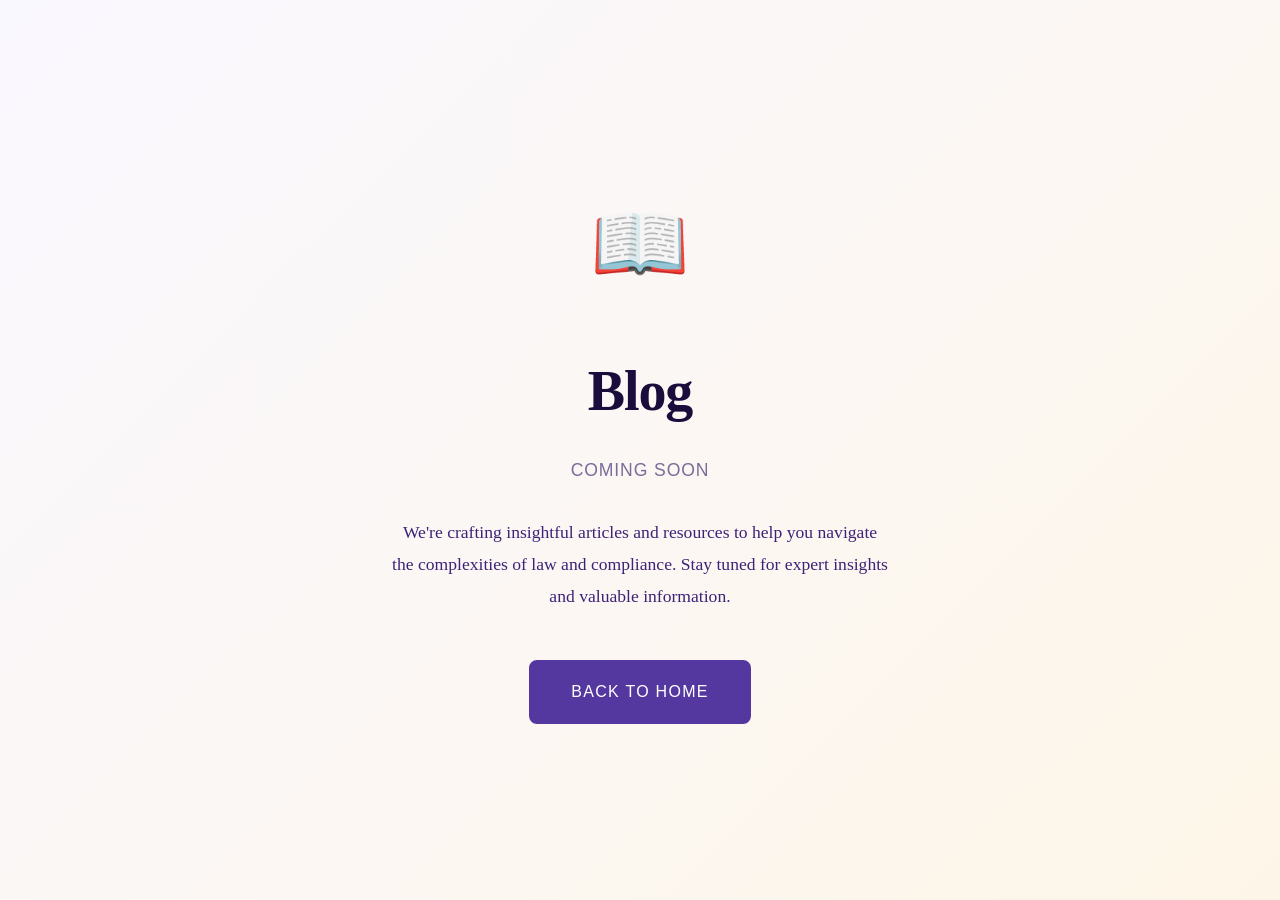
==== blog.html @ 5209cda0 "Create blog.html" ====
<!DOCTYPE html>
<html lang="en">
<head>
    <meta charset="UTF-8">
    <meta name="viewport" content="width=device-width, initial-scale=1.0">
    <title>Blog - Coming Soon</title>
    <link rel="stylesheet" href="style.css">
    <style>
        .coming-soon-container {
            display: flex;
            align-items: center;
            justify-content: center;
            min-height: 100vh;
            background: linear-gradient(135deg, var(--p050) 0%, var(--gold-bg) 100%);
            padding: 2rem;
        }
        .coming-soon-box {
            text-align: center;
            animation: scaleIn 0.8s ease;
        }
        .coming-soon-icon {
            font-size: 5rem;
            margin-bottom: 2rem;
            animation: pulseGold 2s infinite;
        }
        .coming-soon-title {
            font-family: var(--ff-d);
            font-size: 3.5rem;
            font-weight: 600;
            color: var(--p900);
            margin-bottom: 1rem;
            letter-spacing: -0.02em;
        }
        .coming-soon-subtitle {
            font-family: var(--ff-u);
            font-size: 1.1rem;
            color: var(--muted);
            margin-bottom: 2rem;
            letter-spacing: 0.05em;
            text-transform: uppercase;
        }
        .coming-soon-text {
            font-size: 1.1rem;
            color: var(--p700);
            max-width: 500px;
            margin: 0 auto 3rem;
            line-height: 1.8;
        }
        .coming-soon-btn {
            display: inline-block;
            background: var(--p600);
            color: var(--white);
            padding: 1rem 2.5rem;
            border-radius: 8px;
            font-family: var(--ff-u);
            font-weight: 500;
            letter-spacing: 0.08em;
            text-transform: uppercase;
            transition: all 0.3s ease;
            border: 2px solid var(--p600);
        }
        .coming-soon-btn:hover {
            background: transparent;
            color: var(--p600);
        }
    </style>
</head>
<body>
    <div class="coming-soon-container">
        <div class="coming-soon-box">
            <div class="coming-soon-icon">📖</div>
            <h1 class="coming-soon-title">Blog</h1>
            <p class="coming-soon-subtitle">Coming Soon</p>
            <p class="coming-soon-text">
                We're crafting insightful articles and resources to help you navigate the complexities of law and compliance. 
                Stay tuned for expert insights and valuable information.
            </p>
            <a href="index.html" class="coming-soon-btn">Back to Home</a>
        </div>
    </div>
</body>
</html>
---- style.css ----
*,*::before,*::after{box-sizing:border-box;margin:0;padding:0}
html{scroll-behavior:smooth}
body{font-family:'Source Serif 4',Georgia,serif;background:#FAF8FF;color:#1E1033;line-height:1.7;overflow-x:hidden}
a{color:inherit;text-decoration:none}
img{max-width:100%;display:block}
button{cursor:pointer;font-family:inherit}

/* ═══ COLOUR TOKENS ═══ */
:root{
  --p900:#1A0D3B;
  --p800:#2A1654;
  --p700:#3D2278;
  --p600:#5438A0;
  --p500:#6B50BE;
  --p400:#8E76D1;
  --p300:#B8A4E5;
  --p200:#D9CFF2;
  --p100:#EDE5F7;
  --p050:#FAF8FF;
  --gold:#C9A84C;
  --gold-lt:#E8C97A;
  --gold-bg:#FDF6E8;
  --cream:#F7F4EF;
  --white:#FFFFFF;
  --muted:#7A6D9A;
  --border:#DDD5EF;
  --ff-d:'Cormorant Garamond',Georgia,serif;
  --ff-s:'Source Serif 4',Georgia,serif;
  --ff-u:'DM Sans',sans-serif;
}

/* ═══ ANIMATIONS ═══ */
@keyframes fadeUp{from{opacity:0;transform:translateY(24px)}to{opacity:1;transform:translateY(0)}}
@keyframes fadeIn{from{opacity:0}to{opacity:1}}
@keyframes pulseGold{0%,100%{opacity:1}50%{opacity:.55}}
@keyframes slideDown{from{transform:translateY(-100%);opacity:0}to{transform:translateY(0);opacity:1}}
@keyframes scaleIn{from{transform:scale(.92);opacity:0}to{transform:scale(1);opacity:1}}
.reveal{opacity:0;transform:translateY(24px);transition:opacity .6s ease,transform .6s ease;will-change:opacity,transform}
.reveal.vis{opacity:1;transform:translateY(0)}
.reveal-d2{transition-delay:.1s}
.reveal-d3{transition-delay:.18s}
.reveal-d4{transition-delay:.26s}
.reveal-d5{transition-delay:.34s}
.reveal-d6{transition-delay:.42s}
@media(prefers-reduced-motion:reduce){*{animation-duration:.01ms!important;animation-iteration-count:1!important;transition-duration:.01ms!important;scroll-behavior:auto!important}.reveal{transition:none;transform:none;opacity:1}}

/* ═══════════════════════════════════════
   DISCLAIMER OVERLAY
═══════════════════════════════════════ */
#disclaimer-overlay{
  position:fixed;inset:0;z-index:9999;
  background:var(--p900);
  display:flex;align-items:center;justify-content:center;
  padding:1.5rem;
  animation:fadeIn 0.45s ease;
}
#disclaimer-overlay.hidden{display:none}
.disc-box{
  background:var(--white);border-radius:12px;
  max-width:680px;width:100%;
  max-height:92vh;overflow-y:auto;
  animation:scaleIn .45s ease;
  border-top:5px solid var(--p600);
}
.disc-header{
  background:var(--p800);
  padding:2rem 2.5rem 1.75rem;
  border-radius:7px 7px 0 0;
}
.disc-seal{
  width:56px;height:56px;border-radius:100%;
  background:rgba(255,255,255,.1);border:1px solid rgba(255,255,255,.25);
  display:flex;align-items:center;justify-content:center;
  font-size:1.5rem;margin-bottom:1rem;

}
.disc-title{
  font-family:var(--ff-d);font-size:3rem;font-weight:600;
  color:var(--white);margin-bottom:.35rem;
}
.disc-sub{
  font-family:var(--ff-u);font-size:.75rem;letter-spacing:.12em;
  text-transform:uppercase;color:var(--p300);
  
}
.disc-sub1{
  font-family:var(--ff-u);font-size:1.4rem;letter-spacing:.12em;
  text-transform:uppercase;color:var(--p300);
  
}

.aligntextcenter{text-align:center}

.disc-body{padding:2rem 2.5rem}
.disc-section-title{
  font-family:var(--ff-u);font-size:.72rem;font-weight:500;
  letter-spacing:.14em;text-transform:uppercase;
  color:var(--p600);margin:1.5rem 0 .6rem;
}
.disc-section-title:first-child{margin-top:0}
.disc-text{
  font-family:var(--ff-u);font-size:.84rem;color:#444;
  line-height:1.75;margin-bottom:.75rem;
}
.disc-list{
  list-style:none;display:flex;flex-direction:column;gap:.45rem;
  margin-bottom:.75rem;
}
.disc-list li{
  font-family:var(--ff-u);font-size:.82rem;color:#444;
  padding-left:1.25rem;position:relative;line-height:1.6;
}
.disc-list li::before{
  content:'';position:absolute;left:0;top:.55em;
  width:5px;height:5px;border-radius:50%;
  background:var(--p400);
}
.disc-checkbox-row{
  display:flex;align-items:flex-start;gap:.75rem;
  background:var(--p100);border-radius:8px;
  padding:1rem 1.25rem;margin:1.5rem 0 1rem;
  border:1px solid var(--p200);
}
.disc-checkbox-row input{
  width:18px;height:18px;accent-color:var(--p600);
  margin-top:.15rem;flex-shrink:0;cursor:pointer;
}
.disc-checkbox-label{
  font-family:var(--ff-u);font-size:.82rem;color:var(--p800);
  line-height:1.6;cursor:pointer;
}
.disc-actions{
  display:flex;gap:.75rem;flex-wrap:wrap;
  padding:0 2.5rem 2rem;
}
.disc-accept{
  flex:1;background:var(--p600);color:var(--white);
  border:none;border-radius:6px;
  padding:.85rem 1.5rem;
  font-family:var(--ff-u);font-size:.88rem;font-weight:500;
  opacity:.4;cursor:not-allowed;transition:all .25s;
}
.disc-accept.active{opacity:1;cursor:pointer}
.disc-accept.active:hover{background:var(--p700)}
.disc-decline{
  background:transparent;border:1px solid var(--border);
  border-radius:6px;padding:.85rem 1.5rem;
  font-family:var(--ff-u);font-size:.85rem;color:var(--muted);
  transition:all .2s;
}
.disc-decline:hover{border-color:var(--p300);color:var(--p600)}

/* ═══════════════════════════════════════
   NAVBAR
═══════════════════════════════════════ */
#navbar{
  position:fixed;top:0;left:0;right:0;z-index:500;
  background:rgba(26,13,59,.95);
  -webkit-backdrop-filter:blur(14px);
  backdrop-filter:blur(14px);
  border-bottom:1px solid rgba(255,255,255,.07);
  transition:box-shadow .3s;
}
#navbar.scrolled{box-shadow:0 4px 28px rgba(0,0,0,.3)}
.nav-inner{
  max-width:1240px;margin:0 auto;padding:1rem;
  height:66px;display:flex;align-items:center;gap:1.5rem;
}
.nav-brand{display:flex;flex-direction:column;line-height:1.15;margin-right:0rem }
.nav-firm{
  font-family:var(--ff-d);font-size:1.2rem;font-weight:600;
  color:var(--white);letter-spacing:.02em;
}
.nav-tagline{
  font-family:var(--ff-u);font-size:.62rem;letter-spacing:.14em;
  text-transform:uppercase;color:var(--p300);margin-top:1px;
}
.nav-links{display:flex;align-items:center;gap:.1rem}
.nav-links a{
  font-family:var(--ff-u);font-size:.78rem;
  color:rgba(255,255,255,.72);padding:.45rem .82rem;
  border-radius:4px;transition:all .2s;white-space:nowrap;
}
.nav-links a:hover{color:var(--white);background:rgba(255,255,255,.08)}
.nav-wa{
  display:flex;align-items:center;gap:.45rem;
  background:var(--gold);color:var(--p900);
  font-family:var(--ff-u);font-size:.78rem;font-weight:500;
  padding:.48rem 1.1rem;border-radius:4px;border:none;
  white-space:nowrap;transition:background:2s;
}
.nav-wa:hover{background:var(--gold-lt)}
.hamburger{
  display:none;flex-direction:column;gap:5px;
  cursor:pointer;padding:.5rem;background:none;border:none;
}
.hamburger span{display:block;width:22px;height:1.5px;background:rgba(255,255,255,.8);transition:.3s}
.mob-menu{
  display:none;position:fixed;inset:0;z-index:499;
  background:var(--p900);padding:5.5rem 2rem 2rem;
  flex-direction:column;overflow-y:auto;
}
.mob-menu.open{display:flex}
.mob-menu a{
  font-family:var(--ff-d);font-size:1.4rem;font-weight:500;
  color:var(--white);padding:.8rem 0;
  border-bottom:1px solid rgba(255,255,255,.08);
}
.mob-menu .mob-wa{
  margin-top:1.5rem;background:var(--gold);color:var(--p900);
  text-align:center;padding:.9rem;border-radius:6px;
  font-family:var(--ff-u);font-weight:500;border:none;display:block;
}

/* ═══════════════════════════════════════
   SHARED
═══════════════════════════════════════ */
section{padding:5rem 0}
.container{max-width:1240px;margin:0 auto;padding:0 2rem}
.eyebrow{
  font-family:var(--ff-u);font-size:.7rem;font-weight:500;
  letter-spacing:.18em;text-transform:uppercase;color:var(--p500);
  margin-bottom:.7rem;display:block;
}
.section-title{
  font-family:var(--ff-d);font-size:clamp(1.9rem,3.2vw,2.8rem);
  font-weight:600;line-height:1.12;color:var(--p900);
}
.section-title em{font-style:italic;color:var(--p600)}
.rule{
  width:44px;height:2px;
  background:linear-gradient(to right,var(--p500),var(--gold));
  border-radius:1px;margin:1.1rem 0 2.25rem;
}
.rule.center{margin-left:auto;margin-right:auto}

/* ═══════════════════════════════════════
   HERO
═══════════════════════════════════════ */
.hero{
  min-height:100vh;position:relative;
  background:var(--p900);
  display:flex;align-items:center;overflow:hidden;
}
.hero-geo{position:absolute;inset:0;pointer-events:none;overflow:hidden}
.hero-geo::before{
  content:'';position:absolute;
  top:-220px;right:-220px;
  width:780px;height:780px;
  border:1px solid rgba(255,255,255,.04);border-radius:50%;
}
.hero-geo::after{
  content:'';position:absolute;
  top:-80px;right:-80px;
  width:520px;height:520px;
  border:1px solid rgba(180,140,230,.08);border-radius:50%;
}
.hero-geo2{
  position:absolute;bottom:-180px;left:-140px;
  width:480px;height:480px;
  border:1px solid rgba(255,255,255,.03);border-radius:50%;
  pointer-events:none;
}
.hero-left-bar{
  position:absolute;top:0;left:0;width:5px;height:100%;
  background:linear-gradient(to bottom,var(--p500),var(--gold));
}
.hero-inner{
  max-width:1240px;margin:0 auto;padding:2rem 2rem;
  display:grid;grid-template-columns:1.1fr .9fr;gap:4rem;
  align-items:center;position:relative;z-index:1;
  width:100%;
}
.hero-badge{
  display:inline-flex;align-items:center;gap:.6rem;
  font-family:var(--ff-u);font-size:.7rem;font-weight:500;
  color:var(--gold);letter-spacing:.16em;text-transform:uppercase;
  margin-bottom:1.3rem;
  animation:fadeIn .8s ease .1s both;
}
.hero-badge::before{content:'';display:block;width:28px;height:1px;background:var(--gold)}
.hero-h1{
  font-family:var(--ff-d);
  font-size:clamp(2.6rem,5vw,4.1rem);
  font-weight:600;line-height:1.08;
  color:var(--white);margin-bottom:1.4rem;
  animation:fadeUp .8s ease .2s both;
}
.hero-h1 em{color:var(--p300);font-style:italic}
.hero-since{
  display:inline-block;
  background:rgba(201,168,76,.15);border:1px solid rgba(201,168,76,.3);
  color:var(--gold-lt);
  font-family:var(--ff-u);font-size:.75rem;letter-spacing:.1em;
  padding:.35rem .9rem;border-radius:20px;margin-bottom:1.5rem;
  animation:fadeUp .8s ease .3s both;
}
.hero-desc{
  font-family:var(--ff-s);font-size:.98rem;font-weight:300;
  color:rgba(255,255,255,.6);line-height:1.85;
  max-width:500px;margin-bottom:2.5rem;
  animation:fadeUp .8s ease .4s both;
}
.hero-btns{
  display:flex;gap:1rem;flex-wrap:wrap;
  animation:fadeUp .8s ease .55s both;
}
.btn-primary{
  font-family:var(--ff-u);font-size:.85rem;font-weight:500;
  background:var(--p500);color:var(--white);
  padding:.8rem 1.75rem;border-radius:4px;
  border:1.5px solid var(--p500);transition:all .2s;
}
.btn-primary:hover{background:var(--p600);border-color:var(--p600)}
.btn-gold{
  font-family:var(--ff-u);font-size:.85rem;font-weight:500;
  background:var(--gold);color:var(--p900);
  padding:.8rem 1.75rem;border-radius:4px;
  border:1.5px solid var(--gold);transition:all .2s;
}
.btn-gold:hover{background:var(--gold-lt)}
.btn-ghost{
  font-family:var(--ff-u);font-size:.85rem;
  background:transparent;color:rgba(255,255,255,.75);
  padding:.8rem 1.75rem;border-radius:4px;
  border:1px solid rgba(255,255,255,.22);transition:all .2s;
}
.btn-ghost:hover{border-color:rgba(255,255,255,.5);color:var(--white)}
.hero-card{
  background:rgba(255,255,255,.05);
  border:1px solid rgba(255,255,255,.1);
  border-radius:10px;padding:2.25rem;
  animation:fadeIn .9s ease .65s both;
}
.hero-stats{
  display:grid;grid-template-columns:1fr 1fr;gap:1rem;
  margin-bottom:1.75rem;
}
.hero-stat{
  text-align:center;padding:.9rem .5rem;
  background:rgba(255,255,255,.04);border-radius:7px;
}
.stat-n{
  display:block;
  font-family:var(--ff-d);font-size:2.3rem;font-weight:700;
  color:var(--white);line-height:1;
}
.stat-l{
  font-family:var(--ff-u);font-size:.66rem;
  letter-spacing:.1em;text-transform:uppercase;
  color:rgba(255,255,255,.4);margin-top:.4rem;
}
.hero-pills{display:flex;flex-wrap:wrap;gap:.5rem}
.pill{
  font-family:var(--ff-u);font-size:.68rem;
  padding:.28rem .8rem;border-radius:20px;
}
.pill-p{background:rgba(107,80,190,.25);color:var(--p300);border:1px solid rgba(107,80,190,.35)}
.pill-g{background:rgba(113, 76, 223, 0.375);color:var(--gold-lt);border:1px solid rgba(201,168,76,.25)}
.pill-w{background:rgba(255,255,255,.07);color:rgba(255,255,255,.6);border:1px solid rgba(255,255,255,.12)}
.hero-scroll{
  position:absolute;bottom:2rem;left:50%;transform:translateX(-50%);
  display:flex;flex-direction:column;align-items:center;gap:.45rem;
  font-family:var(--ff-u);font-size:.63rem;letter-spacing:.15em;
  text-transform:uppercase;color:rgba(255,255,255,.25);
}
.hero-scroll-line{width:1px;height:38px;background:linear-gradient(to bottom,rgba(255,255,255,.3),transparent);animation:pulseGold 2s infinite}

/* ═══════════════════════════════════════
   PRINCIPAL SECTION
═══════════════════════════════════════ */
.principal{background:var(--white)}
.principal-inner{
  display:grid;grid-template-columns:.85fr 1.15fr;
  gap:5rem;align-items:center;
}
.principal-card{
  background:var(--p900);border-radius:12px;
  padding:2.5rem;text-align:center;
  position:relative;overflow:hidden;
}
.principal-card::before{
  content:'';position:absolute;
  top:-80px;right:-80px;
  width:240px;height:240px;
  border:1px solid rgba(255,255,255,.06);border-radius:50%;
}
.principal-card::after{
  content:'';position:absolute;
  bottom:-60px;left:-60px;
  width:180px;height:180px;
  border:1px solid rgba(201,168,76,.1);border-radius:50%;
}
.principal-avatar{
  width:120px;height:120px;border-radius:50%;
  background:linear-gradient(135deg,var(--p600),var(--p400));
  display:flex;align-items:center;justify-content:center;
  font-family:var(--ff-d);font-size:2.8rem;font-weight:600;
  color:var(--white);margin:0 auto 1.25rem;
  border:3px solid rgba(255,255,255,.15);
  position:relative;z-index:1;
}
.principal-name{
  font-family:var(--ff-d);font-size:1.6rem;font-weight:600;
  color:var(--white);margin-bottom:.2rem;
  position:relative;z-index:1;
}
.principal-role{
  font-family:var(--ff-u);font-size:.72rem;letter-spacing:.12em;
  text-transform:uppercase;color:var(--gold);margin-bottom:.3rem;
  position:relative;z-index:1;
}
.principal-since{
  font-family:var(--ff-u);font-size:.75rem;
  color:rgba(255,255,255,.45);margin-bottom:1.4rem;
  position:relative;z-index:1;
}
.principal-divider{
  width:40px;height:1px;background:rgba(255,255,255,.2);
  margin:.9rem auto 1.25rem;
}
.principal-creds{
  font-family:var(--ff-u);font-size:.76rem;
  color:rgba(255,255,255,.5);line-height:1.75;
  position:relative;z-index:1;
}
.notary-badge{
  display:inline-flex;align-items:center;gap:.5rem;
  background:rgba(201,168,76,.18);border:1px solid rgba(201,168,76,.35);
  border-radius:6px;padding:.5rem 1rem;margin-top:1.25rem;
  position:relative;z-index:1;
}
.notary-badge-text{
  font-family:var(--ff-u);font-size:.72rem;font-weight:500;
  color:var(--gold);
}
.principal-content .eyebrow{color:var(--p500)}
.principal-content .section-title{color:var(--p900)}
.principal-text{
  font-family:var(--ff-s);font-size:.95rem;font-weight:300;
  color:#4A4060;line-height:1.9;margin-bottom:1.25rem;
}
.principal-highlights{
  display:grid;grid-template-columns:1fr 1fr;
  gap:.75rem;margin-top:1.75rem;
}
.highlight-item{
  background:var(--p100);border-radius:7px;
  padding:.9rem 1rem;border-left:3px solid var(--p500);
}
.hi-title{
  font-family:var(--ff-u);font-size:.78rem;font-weight:500;
  color:var(--p800);margin-bottom:.2rem;
}
.hi-desc{
  font-family:var(--ff-u);font-size:.7rem;
  color:var(--muted);line-height:1.5;
}

/* ═══════════════════════════════════════
   PRACTICE AREAS
═══════════════════════════════════════ */
.practice{background:var(--cream)}
.practice-head{
  text-align:center;margin-bottom:3.5rem;
}
.practice-grid{
  display:grid;grid-template-columns:repeat(3,1fr);gap:1.5rem;
}
.pa-card{
  background:var(--white);border:1px solid var(--border);
  border-radius:10px;padding:2rem 1.75rem;
  transition:all .25s;position:relative;overflow:hidden;
}
.pa-card::before{
  content:'';position:absolute;
  top:0;left:0;right:0;height:3px;
  background:linear-gradient(to right,var(--p500),var(--p400));
  transform:scaleX(0);transform-origin:left;transition:transform .3s;
}
.pa-card:hover{
  transform:translateY(-5px);
  box-shadow:0 14px 44px rgba(84,56,160,.12);
  border-color:var(--p200);
}
.pa-card:hover::before{transform:scaleX(1)}
.pa-card.featured{
  background:var(--p800);border-color:var(--p700);
}
.pa-card.featured::before{
  background:linear-gradient(to right,var(--gold),var(--gold-lt));
  transform:scaleX(1);
}
.pa-card.featured .pa-name{color:var(--white)}
.pa-card.featured .pa-desc{color:rgba(255,255,255,.6)}
.pa-card.featured .pa-icon-wrap{background:rgba(255,255,255,.1)}
.pa-card.featured .pa-tag{
  background:rgba(201,168,76,.2);color:var(--gold);
  border-color:rgba(201,168,76,.3);
}
.pa-icon-wrap{
  width:46px;height:46px;border-radius:8px;
  background:var(--p100);
  display:flex;align-items:center;justify-content:center;
  font-size:1.35rem;margin-bottom:1.25rem;
}
.pa-name{
  font-family:var(--ff-d);font-size:1.2rem;font-weight:600;
  color:var(--p900);margin-bottom:.5rem;
}
.pa-desc{
  font-family:var(--ff-u);font-size:.78rem;
  color:var(--muted);line-height:1.65;margin-bottom:.9rem;
}
.pa-tag{
  display:inline-block;
  font-family:var(--ff-u);font-size:.65rem;
  padding:.22rem .7rem;border-radius:20px;
  background:var(--p100);color:var(--p600);
  border:1px solid var(--p200);
}
.pa-arrow{
  display:inline-flex;align-items:center;gap:.4rem;
  font-family:var(--ff-u);font-size:.76rem;font-weight:500;
  color:var(--p500);margin-top:.75rem;
  transition:gap .2s;
}
.pa-card:hover .pa-arrow,.pa-card.featured .pa-arrow{gap:.7rem;color:var(--gold)}

/* ═══════════════════════════════════════
   NOTARY SECTION
═══════════════════════════════════════ */
.notary{
  background:var(--p800);position:relative;overflow:hidden;
}
.notary::before{
  content:'';position:absolute;
  top:-100px;right:-100px;
  width:400px;height:400px;
  border:1px solid rgba(255,255,255,.05);border-radius:50%;
  pointer-events:none;
}
.notary::after{
  content:'';position:absolute;
  bottom:-80px;left:-80px;
  width:300px;height:300px;
  border:1px solid rgba(201,168,76,.07);border-radius:50%;
  pointer-events:none;
}
.notary-inner{
  display:grid;grid-template-columns:1.2fr .8fr;
  gap:4rem;align-items:center;
  position:relative;z-index:1;
}
.notary .eyebrow{color:var(--gold)}
.notary .section-title{color:var(--white)}
.notary .section-title em{color:var(--p300)}
.notary-text{
  font-family:var(--ff-s);font-size:.95rem;font-weight:300;
  color:rgba(255,255,255,.62);line-height:1.85;margin-bottom:1.5rem;
}
.notary-services{
  list-style:none;display:flex;flex-direction:column;gap:.55rem;
}
.notary-services li{
  display:flex;align-items:center;gap:.75rem;
  font-family:var(--ff-u);font-size:.82rem;
  color:rgba(255,255,255,.72);
}
.notary-services li::before{
  content:'';display:block;width:6px;height:6px;
  border-radius:50%;background:var(--gold);flex-shrink:0;
}
.notary-stamp{
  background:rgba(255,255,255,.06);
  border:1px solid rgba(255,255,255,.1);
  border-radius:10px;padding:2.5rem;text-align:center;
}
.notary-stamp-icon{
  font-size:3.5rem;margin-bottom:1rem;
  animation:pulseGold 3s infinite;
  display:block;
}
.notary-stamp-title{
  font-family:var(--ff-d);font-size:1.6rem;font-weight:600;
  color:var(--white);margin-bottom:.35rem;
}
.notary-stamp-sub{
  font-family:var(--ff-u);font-size:.75rem;letter-spacing:.1em;
  text-transform:uppercase;color:var(--gold);margin-bottom:0.25rem;
  
}
.notary-stamp-line{width:40px;height:1px;background:rgba(255,255,255,.2);margin:.75rem auto}
.notary-stamp-detail{
  font-family:var(--ff-u);font-size:.78rem;margin-bottom:1.25rem;
  color:rgba(255,255,255,.45);line-height:1.7;
}

/* ═══════════════════════════════════════
   PROPERTY SERVICES
═══════════════════════════════════════ */
.property{background:var(--white)}
.property-head{
  display:flex;justify-content:space-between;align-items:flex-end;
  margin-bottom:3rem;flex-wrap:wrap;gap:1rem;
}
.property-flow{
  display:grid;grid-template-columns:repeat(5,1fr);
  gap:0;margin-bottom:2.5rem;position:relative;
}
.property-flow::before{
  content:'';position:absolute;
  top:28px;left:10%;right:10%;height:2px;
  background:linear-gradient(to right,var(--p300),var(--p500),var(--gold),var(--p500),var(--p300));
  z-index:0;
}
.flow-step{
  display:flex;flex-direction:column;align-items:center;
  padding:0 .5rem;position:relative;z-index:1;
}
.flow-dot{
  width:56px;height:56px;border-radius:50%;
  background:var(--white);border:2.5px solid var(--p400);
  display:flex;align-items:center;justify-content:center;
  font-size:1.3rem;margin-bottom:.9rem;
  transition:all .25s;
}
.flow-step:hover .flow-dot{background:var(--p600);border-color:var(--p600)}
.flow-label{
  font-family:var(--ff-u);font-size:.7rem;font-weight:500;
  color:var(--p800);text-align:center;line-height:1.4;
}
.property-services-grid{
  display:grid;grid-template-columns:repeat(3,1fr);gap:1.25rem;
}
.prop-service{
  background:var(--p100);border-radius:8px;
  padding:1.25rem;display:flex;gap:.85rem;
  align-items:flex-start;border:1px solid var(--p200);
  transition:all .2s;
}
.prop-service:hover{background:var(--white);border-color:var(--p400);box-shadow:0 4px 20px rgba(84,56,160,.08)}
.prop-service-icon{font-size:1.25rem;margin-top:.1rem;flex-shrink:0}
.prop-service-title{
  font-family:var(--ff-u);font-size:.82rem;font-weight:500;
  color:var(--p800);margin-bottom:.25rem;
}
.prop-service-desc{
  font-family:var(--ff-u);font-size:.73rem;
  color:var(--muted);line-height:1.55;
}

/* ═══════════════════════════════════════
   LEGAL TOOLS
═══════════════════════════════════════ */
.tools{background:var(--cream)}
.tools-head{text-align:center;margin-bottom:3rem}
.tools-grid{
  display:grid;grid-template-columns:repeat(5,1fr);gap:1.1rem;
  margin-bottom:2rem;
}
.tool-card{
  background:var(--white);border:1px solid var(--border);
  border-radius:10px;padding:1.5rem 1.1rem;text-align:center;
  transition:all .25s;cursor:pointer;
}
.tool-card:hover{
  border-color:var(--p400);
  transform:translateY(-4px);
  box-shadow:0 10px 30px rgba(84,56,160,.1);
}
.tool-emoji{font-size:1.7rem;display:block;margin-bottom:.75rem}
.tool-name{
  font-family:var(--ff-d);font-size:1rem;font-weight:600;
  color:var(--p900);margin-bottom:.35rem;
}
.tool-desc{
  font-family:var(--ff-u);font-size:.69rem;
  color:var(--muted);line-height:1.5;
}
.tools-note{
  text-align:center;
  font-family:var(--ff-u);font-size:.78rem;
  color:var(--muted);
  background:var(--p100);border-radius:7px;
  padding:.75rem 1.5rem;border:1px solid var(--p200);
  display:inline-block;
}

/* ═══════════════════════════════════════
   TEAM
═══════════════════════════════════════ */
.team{background:var(--white)}
.team-head{text-align:center;margin-bottom:3.5rem}
.team-grid{
  display:grid;grid-template-columns:repeat(4,1fr);gap:1.75rem;
}
.team-card{
  border-radius:10px;overflow:hidden;
  border:1px solid var(--border);
  transition:all .25s;
}
.team-card:hover{
  transform:translateY(-5px);
  box-shadow:0 16px 44px rgba(84,56,160,.14);
  border-color:var(--p300);
}
.team-card.principal-card-team{border-top:3px solid var(--gold)}
.team-avatar-wrap{
  background:linear-gradient(145deg,var(--p800),var(--p600));
  padding:2.25rem 1.5rem;
  display:flex;flex-direction:column;align-items:center;gap:.9rem;
}
.team-avatar{
  width:80px;height:80px;border-radius:50%;
  background:rgba(255,255,255,.12);border:2px solid rgba(255,255,255,.2);
  display:flex;align-items:center;justify-content:center;
  font-family:var(--ff-d);font-size:1.75rem;font-weight:600;
  color:var(--white);
}
.team-card.principal-card-team .team-avatar{
  background:rgba(201,168,76,.2);border-color:rgba(201,168,76,.4);
}
.team-body{padding:1.25rem}
.team-name{
  font-family:var(--ff-d);font-size:1.15rem;font-weight:600;
  color:var(--p900);margin-bottom:.2rem;
}
.team-role{
  font-family:var(--ff-u);font-size:.72rem;
  color:var(--p500);font-weight:500;margin-bottom:.35rem;
}
.team-since{
  font-family:var(--ff-u);font-size:.7rem;
  color:var(--muted);margin-bottom:.75rem;
}
.team-specs{
  list-style:none;display:flex;flex-direction:column;gap:.35rem;
  margin-bottom:.85rem;
}
.team-specs li{
  font-family:var(--ff-u);font-size:.7rem;color:var(--muted);
  display:flex;align-items:center;gap:.5rem;
}
.team-specs li::before{
  content:'';width:4px;height:4px;border-radius:50%;
  background:var(--p400);flex-shrink:0;
}
.team-email{
  display:flex;align-items:center;gap:.45rem;
  font-family:var(--ff-u);font-size:.7rem;color:var(--p500);
  word-break:break-all;
}

/* ═══════════════════════════════════════
   CONTACT
═══════════════════════════════════════ */
.contact{
  background:var(--p900);position:relative;overflow:hidden;
}
.contact::before{
  content:'';position:absolute;
  top:-120px;right:-120px;width:450px;height:450px;
  border:1px solid rgba(255,255,255,.04);border-radius:50%;
}
.contact-inner{
  display:grid;grid-template-columns:1.1fr .9fr;
  gap:4rem;align-items:start;
  position:relative;z-index:1;
}
.contact .eyebrow{color:var(--gold)}
.contact .section-title{color:var(--white)}
.contact .section-title em{color:var(--p300)}
.contact-desc{
  font-family:var(--ff-s);font-size:.92rem;font-weight:300;
  color:rgba(255,255,255,.55);line-height:1.85;margin-bottom:2rem;
}
.contact-items{
  display:flex;flex-direction:column;gap:1rem;
  margin-bottom:2rem;
}
.contact-item{
  display:flex;align-items:flex-start;gap:.9rem;
}
.c-icon{
  width:40px;height:40px;border-radius:7px;
  background:rgba(255,255,255,.07);
  border:1px solid rgba(255,255,255,.1);
  display:flex;align-items:center;justify-content:center;
  font-size:1rem;flex-shrink:0;margin-top:.1rem;
}
.c-label{
  font-family:var(--ff-u);font-size:.68rem;
  letter-spacing:.1em;text-transform:uppercase;
  color:rgba(255,255,255,.35);margin-bottom:.2rem;
}
.c-val{
  font-family:var(--ff-u);font-size:.84rem;
  color:rgba(255,255,255,.8);line-height:1.55;
}
.c-val a:hover{color:var(--gold)}
.wa-btn{
  display:flex;align-items:center;gap:.75rem;
  background:var(--gold);color:var(--p900);
  border:none;border-radius:6px;
  padding:.9rem 1.75rem;
  font-family:var(--ff-u);font-size:.88rem;font-weight:500;
  transition:background .2s;width:fit-content;
}
.wa-btn:hover{background:var(--gold-lt)}
.contact-form-wrap{
  background:rgba(255,255,255,.05);
  border:1px solid rgba(255,255,255,.1);
  border-radius:10px;padding:2rem;
}
.form-title{
  font-family:var(--ff-d);font-size:1.4rem;font-weight:600;
  color:var(--white);margin-bottom:1.5rem;
}
.form-group{margin-bottom:1rem}
.form-label{
  display:block;font-family:var(--ff-u);font-size:.73rem;
  font-weight:500;letter-spacing:.08em;
  color:rgba(255,255,255,.5);margin-bottom:.45rem;
}
.form-input,.form-select,.form-textarea{
  width:100%;
  background:rgba(255,255,255,.07);
  border:1px solid rgba(255,255,255,.15);
  border-radius:5px;padding:.7rem .9rem;
  font-family:var(--ff-u);font-size:.84rem;
  color:var(--white);outline:none;
  transition:border-color .2s;
}
.form-input::placeholder,.form-textarea::placeholder{color:rgba(255,255,255,.25)}
.form-select option{background:var(--p800);color:var(--white)}
.form-input:focus,.form-select:focus,.form-textarea:focus{
  border-color:var(--p400);
  background:rgba(255,255,255,.09);
}
.form-textarea{resize:vertical;min-height:100px}
.form-row{display:grid;grid-template-columns:1fr 1fr;gap:.75rem}
.form-submit{
  width:100%;background:var(--p500);color:var(--white);
  border:none;border-radius:5px;padding:.85rem;
  font-family:var(--ff-u);font-size:.88rem;font-weight:500;
  transition:background .2s;margin-top:.25rem;
}
.form-submit:hover{background:var(--p600)}
.form-success{
  display:none;text-align:center;padding:2rem;
  font-family:var(--ff-u);font-size:.9rem;color:rgba(255,255,255,.75);
}

/* ═══════════════════════════════════════
   FOOTER
═══════════════════════════════════════ */
footer{background:var(--p900);border-top:1px solid rgba(255,255,255,.06);padding:3.5rem 0 2rem}
.footer-grid{
  display:grid;grid-template-columns:2fr 1fr 1fr 1fr;
  gap:3rem;margin-bottom:2.5rem;
}
.footer-firm{
  font-family:var(--ff-d);font-size:1.3rem;font-weight:600;
  color:var(--white);margin-bottom:.25rem;
}
.footer-firm-sub{
  font-family:var(--ff-u);font-size:.63rem;letter-spacing:.13em;
  text-transform:uppercase;color:rgba(255,255,255,.3);margin-bottom:1rem;
}
.footer-about{
  font-family:var(--ff-u);font-size:.77rem;
  color:rgba(255,255,255,.38);line-height:1.7;
  max-width:290px;margin-bottom:1.1rem;
}
.footer-addr{
  font-family:var(--ff-u);font-size:.74rem;
  color:rgba(255,255,255,.32);line-height:1.7;
}
.footer-col-title{
  font-family:var(--ff-u);font-size:.68rem;font-weight:500;
  letter-spacing:.13em;text-transform:uppercase;
  color:rgba(255,255,255,.38);margin-bottom:1rem;
}
.footer-links{list-style:none;display:flex;flex-direction:column;gap:.45rem}
.footer-links li a{
  font-family:var(--ff-u);font-size:.78rem;
  color:rgba(255,255,255,.45);transition:color .2s;
}
.footer-links li a:hover{color:var(--p300)}
.footer-divider{border:none;border-top:1px solid rgba(255,255,255,.07);margin-bottom:1.5rem}
.footer-bottom{
  display:flex;
}
.footer-copy{
  font-family:var(--ff-u);font-size:.7rem;
  color:rgba(255,255,255,.22);
}
.footer-disc{
  font-family:var(--ff-u);font-size:.67rem;
  color:rgba(255,255,255,.18);
  max-width:520px;line-height:1.6;
}

/* ═══════════════════════════════════════
   WHATSAPP FLOAT
═══════════════════════════════════════ */
.wa-float{
  position:fixed;bottom:2rem;right:2rem;z-index:400;
  width:56px;height:56px;border-radius:50%;
  background:#25D366;border:none;
  display:flex;align-items:center;justify-content:center;
  font-size:1.5rem;
  box-shadow:0 4px 20px rgba(37,211,102,.35);
  transition:transform .2s,box-shadow .2s;
  text-decoration:none;
}
.wa-float:hover{
  transform:scale(1.1);
  box-shadow:0 6px 28px rgba(37,211,102,.5);
}
.wa-tooltip{
  position:absolute;right:68px;top:50%;transform:translateY(-50%);
  background:var(--p900);color:var(--white);
  font-family:var(--ff-u);font-size:.75rem;
  padding:.4rem .85rem;border-radius:5px;
  white-space:nowrap;
  opacity:0;pointer-events:none;transition:opacity .2s;
}
.wa-float:hover .wa-tooltip{opacity:1}

/* ═══════════════════════════════════════
   RESPONSIVE
═══════════════════════════════════════ */
@media(max-width:1100px){
  .hero-inner{grid-template-columns:1fr;padding: top 3px;rem}
  .hero-card{max-width:460px}
  .team-grid{grid-template-columns:repeat(2,1fr)}
  .tools-grid{grid-template-columns:repeat(3,1fr)}
  .property-flow{grid-template-columns:repeat(3,1fr)}
  .property-flow::before{display:none}
  .footer-grid{grid-template-columns:1fr 1fr}
}
@media(max-width:768px){
  .nav-links,.nav-wa{display:none}
  .hamburger{display:flex}
  .principal-inner,.notary-inner,.contact-inner{grid-template-columns:1fr;gap:2.5rem}
  .practice-grid{grid-template-columns:1fr 1fr}
  .property-services-grid{grid-template-columns:1fr}
  .tools-grid{grid-template-columns:repeat(2,1fr)}
  .team-grid{grid-template-columns:1fr 1fr}
  .footer-grid{grid-template-columns:1fr}
  .footer-disc{text-align:left}
  .form-row{grid-template-columns:1fr}
  .property-flow{grid-template-columns:1fr 1fr}
  /* Mobile optimization: reduce animation delays */
  .reveal-d2,.reveal-d3,.reveal-d4,.reveal-d5,.reveal-d6{transition-delay:0!important}
}
@media(max-width:480px){
  .practice-grid,.team-grid{grid-template-columns:1fr}
  .hero-stats{grid-template-columns:1fr 1fr}
  .hero-btns{flex-direction:column}
  .principal-highlights{grid-template-columns:1fr}
  .tools-grid{grid-template-columns:1fr 1fr}
}
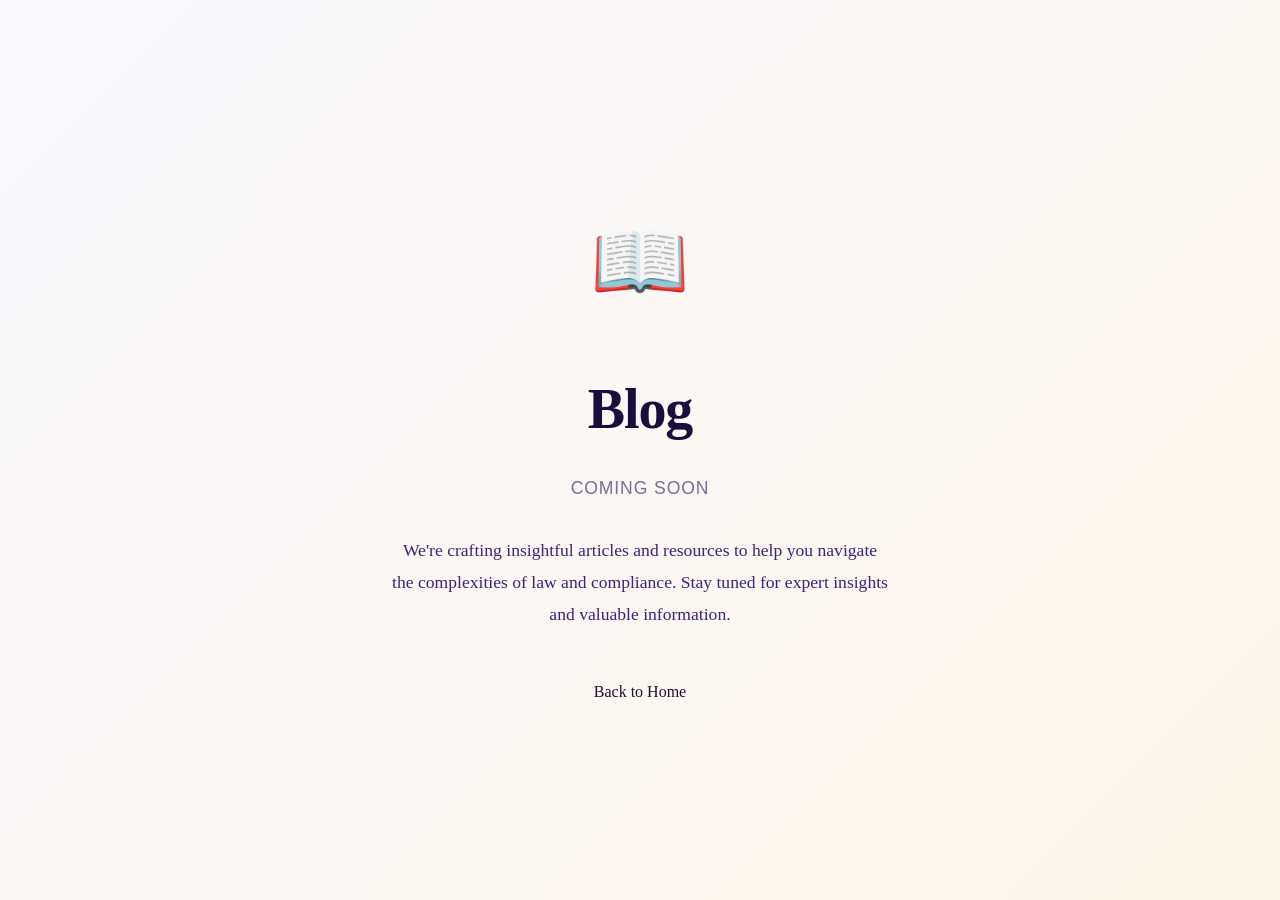
==== commit 32238441: "Update blog.html" ====
--- a/blog.html
+++ b/blog.html
@@ -4,6 +4,13 @@
     <meta charset="UTF-8">
     <meta name="viewport" content="width=device-width, initial-scale=1.0">
     <title>Blog - Coming Soon</title>
+    <link rel="canonical" href="https://www.dhendeassociates.com/blog.html">
+    <meta name="description" content="Dhende Associates Blog - Coming Soon. Expert insights on legal matters, motor accident claims, property law, and more.">
+    <meta name="robots" content="noindex, nofollow">
+    <link rel="preload" as="style" href="style.css" fetchpriority="high">
+    
+<!-- AND change: -->
+
     <link rel="stylesheet" href="style.css">
     <style>
         .coming-soon-container {
@@ -75,7 +82,7 @@
                 We're crafting insightful articles and resources to help you navigate the complexities of law and compliance. 
                 Stay tuned for expert insights and valuable information.
             </p>
-            <a href="index.html" class="coming-soon-btn">Back to Home</a>
+            <a href="https://www.dhendeassociates.com/">Back to Home</a>
         </div>
     </div>
 </body>
